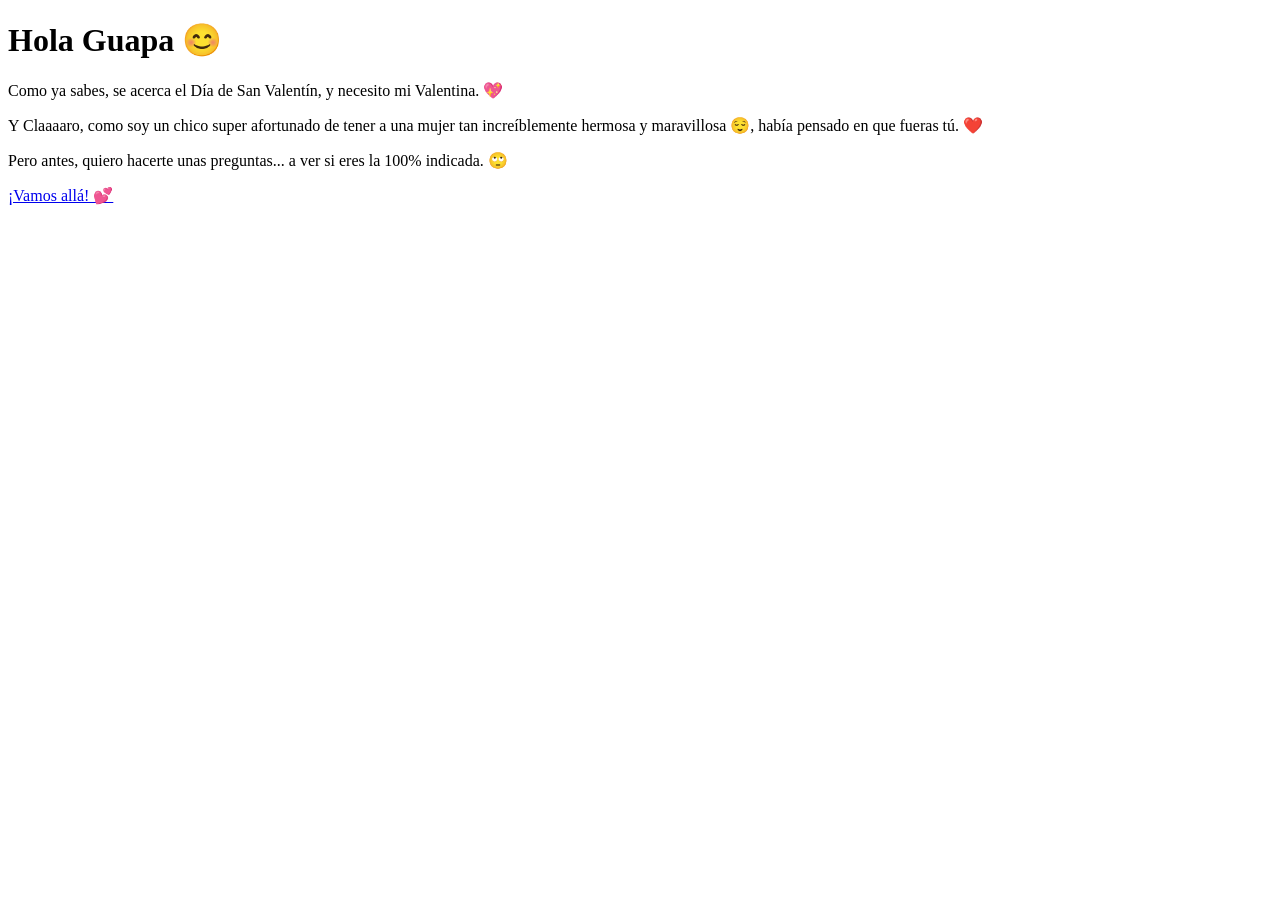
==== Index.html @ ae02e9e7 "Add files via upload Nice" ====
<!DOCTYPE html>
<html lang="es">
<head>
    <meta charset="UTF-8">
    <meta name="viewport" content="width=device-width, initial-scale=1.0">
    <title>Mi Valentina 💖</title>
    <link rel="stylesheet" href="css/styles.css">
</head>
<body>

    <div class="container">
        <h1>Hola Guapa 😊</h1>
        <p>Como ya sabes, se acerca el Día de San Valentín, y necesito mi Valentina. 💖</p>
        <p>Y Claaaaro, como soy un chico super afortunado de tener a una mujer tan increíblemente hermosa y maravillosa 😌, había pensado en que fueras tú. ❤️</p>
        <p>Pero antes, quiero hacerte unas preguntas... a ver si eres la 100% indicada. 🙄</p>

        <a href="preguntas.html" class="btn">¡Vamos allá! 💕</a>
    </div>

</body>
</html>
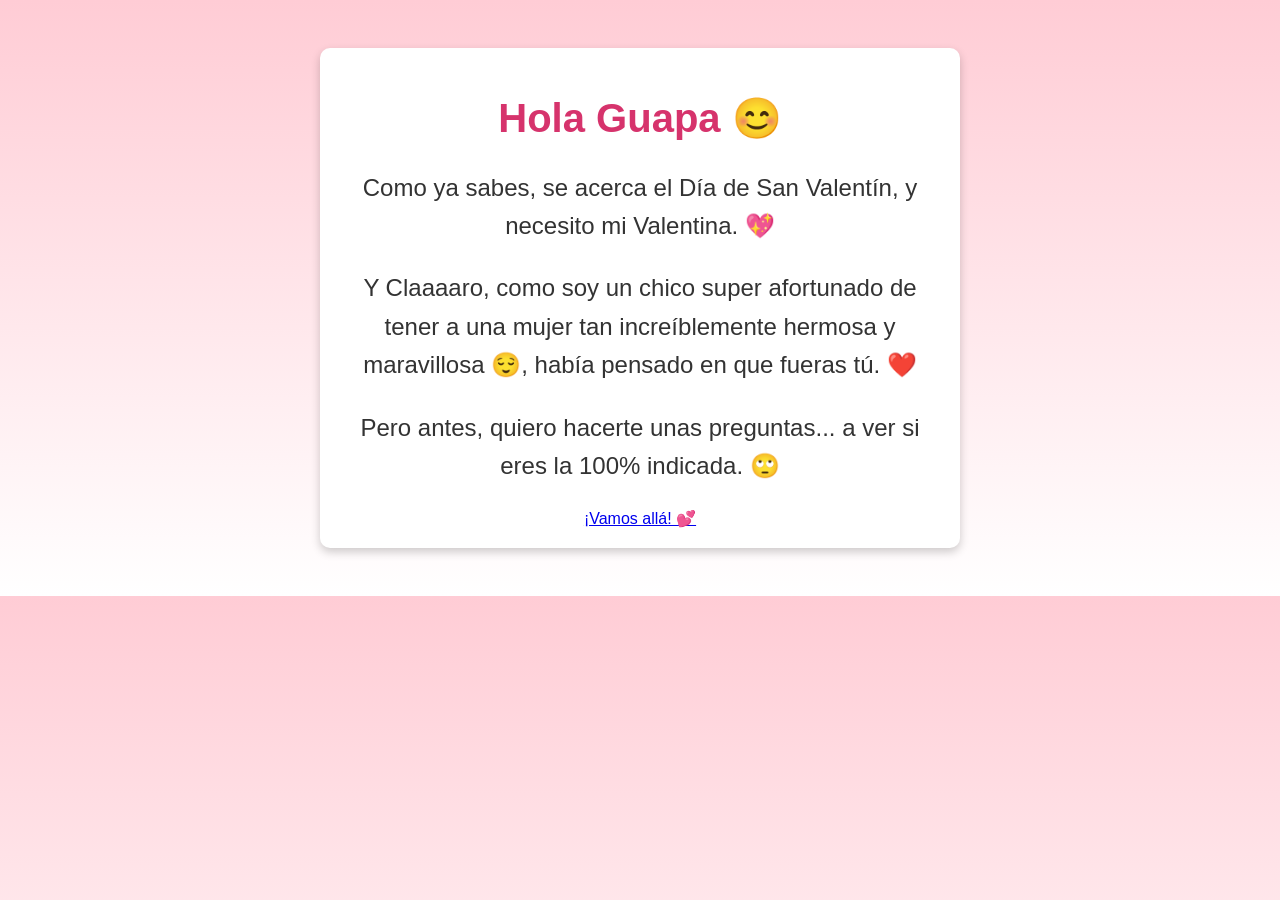
==== commit 48d1b114: "Update Index.html" ====
--- a/Index.html
+++ b/Index.html
@@ -4,7 +4,7 @@
     <meta charset="UTF-8">
     <meta name="viewport" content="width=device-width, initial-scale=1.0">
     <title>Mi Valentina 💖</title>
-    <link rel="stylesheet" href="css/styles.css">
+    <link rel="stylesheet" href="/CSS/styles.css">
 </head>
 <body>
 
@@ -18,4 +18,4 @@
     </div>
 
 </body>
-</html>+</html>
--- a/CSS/styles.css
+++ b/CSS/styles.css
@@ -0,0 +1,65 @@
+body {
+    font-family: 'Arial', sans-serif;
+    background: linear-gradient(to bottom, #ffccd5, #fff);
+    color: #333;
+    text-align: center;
+    padding: 40px;
+}
+
+.container {
+    max-width: 600px;
+    background: white;
+    padding: 20px;
+    border-radius: 10px;
+    box-shadow: 0px 4px 10px rgba(0, 0, 0, 0.2);
+    margin: auto;
+}
+
+h1 {
+    color: #d6336c;
+    font-size: 2.5em;
+}
+
+p {
+    font-size: 1.5em;
+    line-height: 1.6;
+}
+
+button {
+    display: inline-block;
+    background: #d6336c;
+    color: white;
+    padding: 12px 20px;
+    font-size: 1.2em;
+    border: none;
+    border-radius: 5px;
+    cursor: pointer;
+    margin-top: 20px;
+    transition: background 0.3s;
+    text-decoration: none;
+}
+
+button:hover {
+    background: #a22b53;
+}
+
+button.correct {
+    background: #28a745;
+}
+
+button.wrong {
+    background: #dc3545;
+}
+
+button.next {
+    display: none;
+    margin-top: 20px;
+    background: #ff6600;
+    font-size: 1.5em;
+    width: 250px;
+}
+
+button.next:hover {
+    background: #ff4500;
+}
+
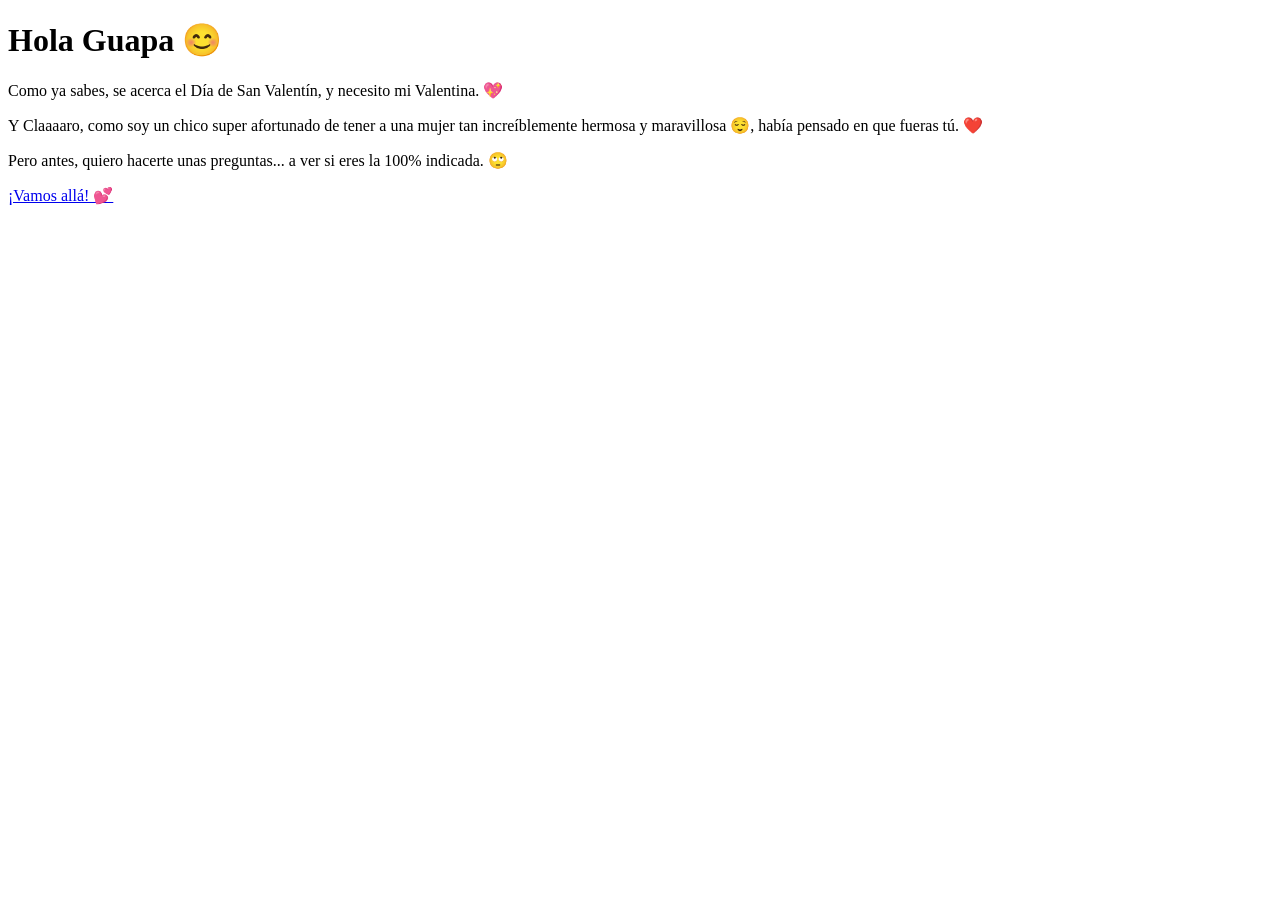
==== commit 890a6f72: "Update Index.html" ====
--- a/Index.html
+++ b/Index.html
@@ -4,7 +4,7 @@
     <meta charset="UTF-8">
     <meta name="viewport" content="width=device-width, initial-scale=1.0">
     <title>Mi Valentina 💖</title>
-    <link rel="stylesheet" href="/CSS/styles.css">
+    <link rel="stylesheet" href="/css/styles.css">
 </head>
 <body>
 
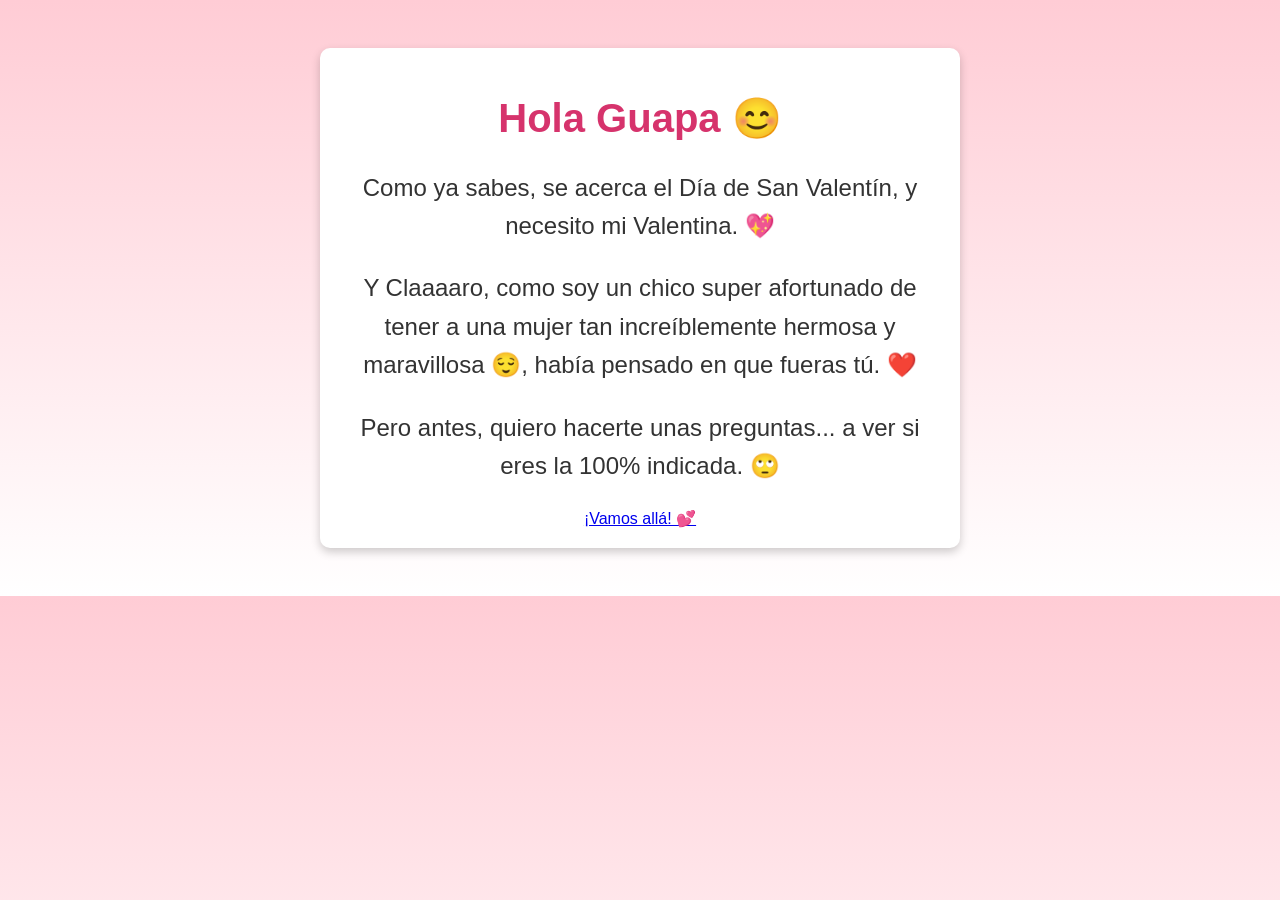
==== commit 3ecce1e0: "Update Index.html" ====
--- a/Index.html
+++ b/Index.html
@@ -4,7 +4,7 @@
     <meta charset="UTF-8">
     <meta name="viewport" content="width=device-width, initial-scale=1.0">
     <title>Mi Valentina 💖</title>
-    <link rel="stylesheet" href="/css/styles.css">
+    <link rel="stylesheet" href="styles.css">
 </head>
 <body>
 
--- a/styles.css
+++ b/styles.css
@@ -0,0 +1,65 @@
+body {
+    font-family: 'Arial', sans-serif;
+    background: linear-gradient(to bottom, #ffccd5, #fff);
+    color: #333;
+    text-align: center;
+    padding: 40px;
+}
+
+.container {
+    max-width: 600px;
+    background: white;
+    padding: 20px;
+    border-radius: 10px;
+    box-shadow: 0px 4px 10px rgba(0, 0, 0, 0.2);
+    margin: auto;
+}
+
+h1 {
+    color: #d6336c;
+    font-size: 2.5em;
+}
+
+p {
+    font-size: 1.5em;
+    line-height: 1.6;
+}
+
+button {
+    display: inline-block;
+    background: #d6336c;
+    color: white;
+    padding: 12px 20px;
+    font-size: 1.2em;
+    border: none;
+    border-radius: 5px;
+    cursor: pointer;
+    margin-top: 20px;
+    transition: background 0.3s;
+    text-decoration: none;
+}
+
+button:hover {
+    background: #a22b53;
+}
+
+button.correct {
+    background: #28a745;
+}
+
+button.wrong {
+    background: #dc3545;
+}
+
+button.next {
+    display: none;
+    margin-top: 20px;
+    background: #ff6600;
+    font-size: 1.5em;
+    width: 250px;
+}
+
+button.next:hover {
+    background: #ff4500;
+}
+
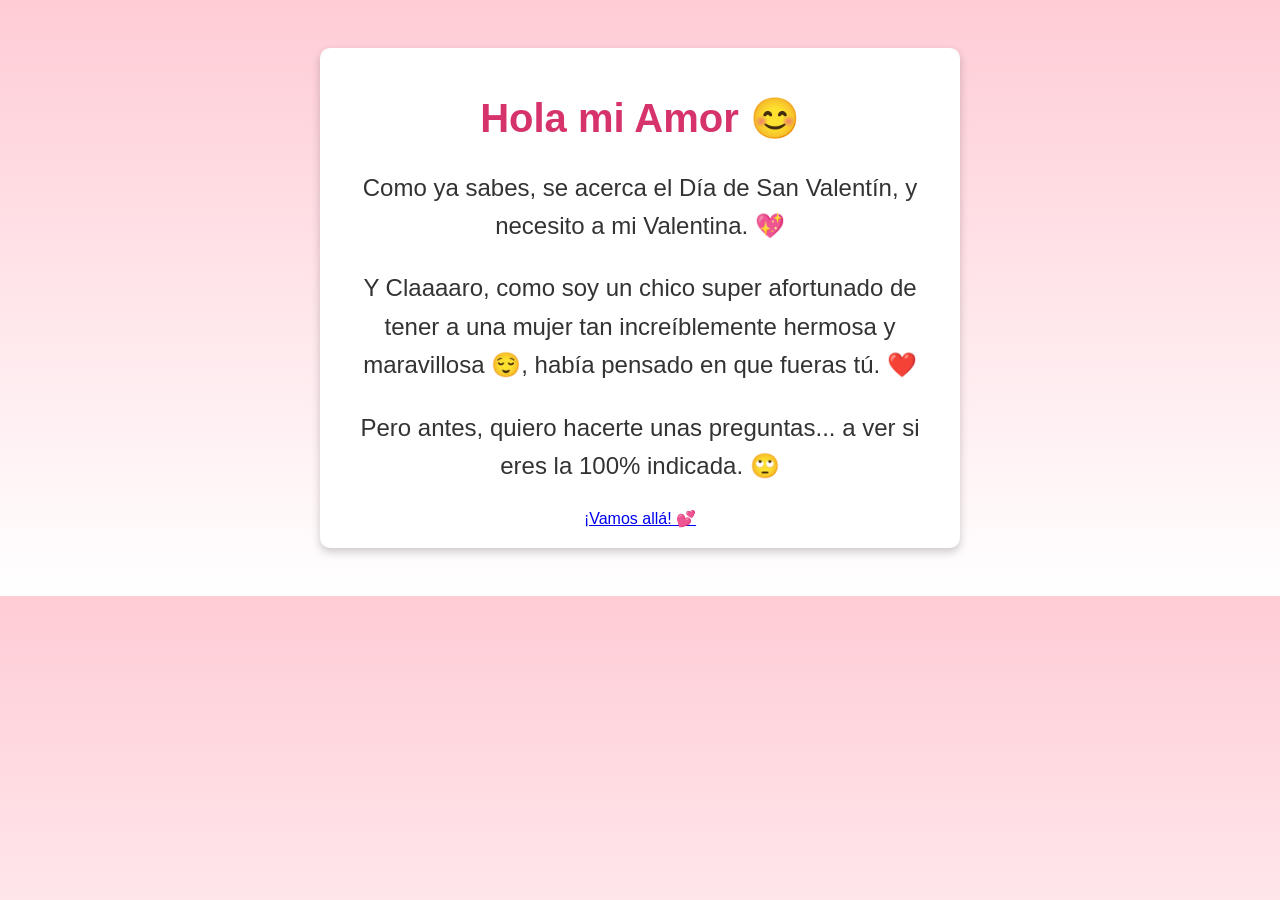
==== commit 0a705fbb: "Update Index.html" ====
--- a/Index.html
+++ b/Index.html
@@ -9,8 +9,8 @@
 <body>
 
     <div class="container">
-        <h1>Hola Guapa 😊</h1>
-        <p>Como ya sabes, se acerca el Día de San Valentín, y necesito mi Valentina. 💖</p>
+        <h1>Hola mi Amor 😊</h1>
+        <p>Como ya sabes, se acerca el Día de San Valentín, y necesito a mi Valentina. 💖</p>
         <p>Y Claaaaro, como soy un chico super afortunado de tener a una mujer tan increíblemente hermosa y maravillosa 😌, había pensado en que fueras tú. ❤️</p>
         <p>Pero antes, quiero hacerte unas preguntas... a ver si eres la 100% indicada. 🙄</p>
 
